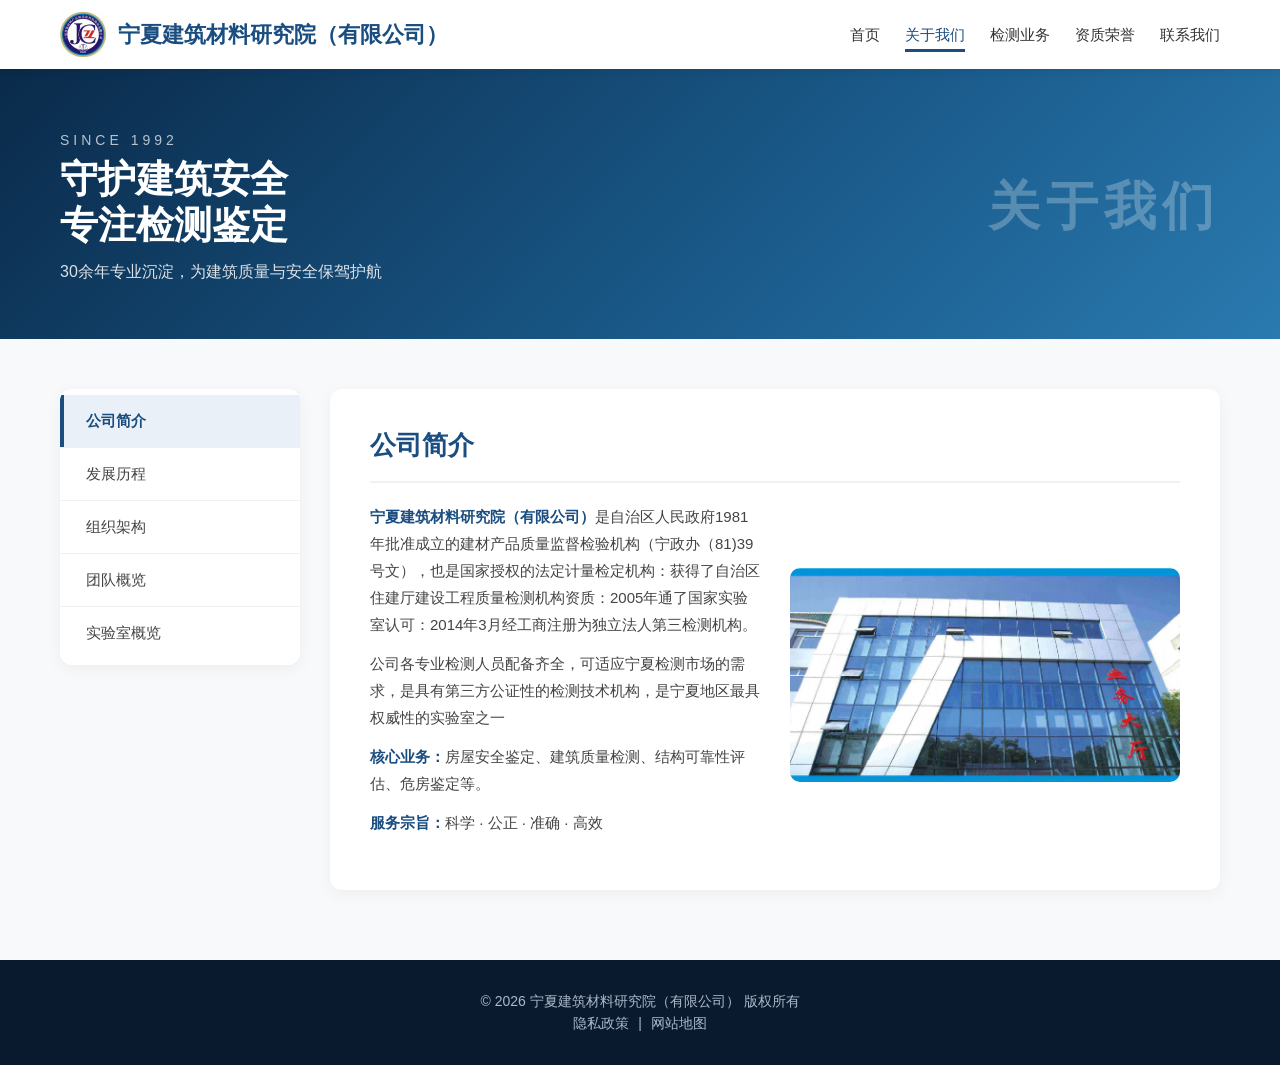
==== about.html @ aaa02e82 "首次提交：公司官网完整代码" ====
<!DOCTYPE html>
<html lang="zh-CN">
<head>
    <meta charset="UTF-8">
    <meta name="viewport" content="width=device-width, initial-scale=1.0">
    <title>关于我们 - 宁夏建筑材料研究院（有限公司）</title>
    <meta name="description" content="了解宁夏建筑材料研究院的发展历程、组织架构、企业理念与技术团队。">
    <link rel="stylesheet" href="css/style.css">
</head>
<body>

        <!-- ============================================================ -->
    <!-- 1. 顶部导航栏 -->
    <!-- ============================================================ -->
    <header>
        <div class="container">
            <div class="logo">
                <a href="index.html">
                    <img src="images/logo.jpg" class="logo-img">
                    <span class="logo-text">宁夏建筑材料研究院（有限公司）</span>
                </a>
            </div>
            <nav>
                <ul>
                    <li><a href="index.html">首页</a></li>
                    <li><a href="about.html" class="active">关于我们</a></li>
                    <li><a href="services.html">检测业务</a></li>
                    <li><a href="honor.html">资质荣誉</a></li>
                    <li><a href="contact.html">联系我们</a></li>
                </ul>
            </nav>
        </div>
    </header>

    <!-- ===== 横幅区域 ===== -->
    <section class="about-hero">
        <div class="container">
            <div class="about-hero-wrapper">
                <div class="about-hero-left">
                    <p class="about-hero-tag">SINCE 1992</p>
                    <h1>守护建筑安全<br>专注检测鉴定</h1>
                    <p class="about-hero-desc">30余年专业沉淀，为建筑质量与安全保驾护航</p>
                </div>
                <div class="about-hero-right">
                    <span class="about-hero-title">关于我们</span>
                </div>
            </div>
        </div>
    </section>

    <!-- ===== 主体：左侧导航 + 右侧内容 ===== -->
    <section class="about-body">
        <div class="container">
            <div class="about-body-wrapper">
                <!-- 左侧竖列导航 -->
                <aside class="about-sidebar">
                    <ul class="about-nav">
                        <li><a href="#" class="active" data-target="intro">公司简介</a></li>
                        <li><a href="#" data-target="history">发展历程</a></li>
                        <li><a href="#" data-target="structure">组织架构</a></li>
                        <li><a href="#" data-target="team">团队概览</a></li>
                        <li><a href="#" data-target="lab">实验室概览</a></li>
                    </ul>
                </aside>

                <!-- 右侧内容区域 -->
                <main class="about-content">
                    <!-- ===== 公司简介（默认显示） ===== -->
                    <div id="intro" class="about-panel active">
                        <h2>公司简介</h2>
                        <div class="about-panel-body">
                            <div class="about-text">
                                <p><strong>宁夏建筑材料研究院（有限公司）</strong>是自治区人民政府1981年批准成立的建材产品质量监督检验机构（宁政办（81)39号文），也是国家授权的法定计量检定机构：获得了自治区住建厅建设工程质量检测机构资质：2005年通了国家实验室认可：2014年3月经工商注册为独立法人第三检测机构。</p>
                                <p>公司各专业检测人员配备齐全，可适应宁夏检测市场的需求，是具有第三方公证性的检测技术机构，是宁夏地区最具权威性的实验室之一</p>
                                <p><strong>核心业务：</strong>房屋安全鉴定、建筑质量检测、结构可靠性评估、危房鉴定等。</p>
                                <p><strong>服务宗旨：</strong>科学 · 公正 · 准确 · 高效</p>
                            </div>
                            <div class="about-image">
                                <img src="images/研究院.png">
                            </div>
                        </div>
                    </div>

                    <!-- ===== 发展历程 ===== -->
                    <div id="history" class="about-panel">
                        <h2>发展历程</h2>
                        <div class="about-panel-body" style="grid-template-columns: 1fr;">
                            <div class="about-text" style="grid-column: 1 / -1;">
                                <ul class="timeline-list">
                                    <li><strong>1992年</strong> — 宁夏建筑材料研究所成立</li>
                                    <li><strong>2000年</strong> — 成为宁夏首批改制科技型企业</li>
                                    <li><strong>2004年</strong> — 启动石膏粉项目工程，开拓埃及、沙特、日本等国际市场</li>
                                    <li><strong>2005年</strong> — 国有资本退出，公司转变为职工持股公司</li>
                                    <li><strong>2008年</strong> — 被国家科技部确定为创新型（试点）企业，被自治区人民政府确定为自治区首批科技创新团队，并被国家科技部确定为首批国家技术转移示范机构。</li>
                                    <li><strong>2011年</strong> — 国家科技部确定为创新型企业并成为宁夏石膏技术服务专家基地，获中国建材联合会批复建设“国家建材业普及特种石膏工程技术研究中心”</li>
                                    <li><strong>2011年</strong> — 获得自治区中小企业公共服务示范平台</li>
                                    <li><strong>2025年</strong> — 公司党支部被评定为银川市住建系统三星级党组织</li>
                                </ul>
                            </div>
                        </div>
                    </div>

                    <!-- ===== 组织架构 ===== -->
                    <div id="structure" class="about-panel">
                        <h2>组织机构</h2>
                        <div class="about-panel-body" style="grid-template-columns: 1fr;">
                            <div class="about-image" style="min-height: 400px;">
                                <img src="images/组织架构.png" style="object-fit: contain; width: 100%; height: 100%;">
                            </div>
                        </div>
                    </div>


                    <!-- ===== 团队概览 ===== -->
                    <div id="team" class="about-panel">
                        <h2>团队概览</h2>
                        <div class="about-panel-body">
                            <div class="about-text">
                                <p>公司现有技术人员96人：</p>
                                <ul class="team-stats">
                                    <li><span class="stat-number">20+</span> 高级工程师</li>
                                    <li><span class="stat-number">30+</span> 中级工程师</li>
                                    <li><span class="stat-number">25+</span> 初级工程师</li>
                                    <li><span class="stat-number">100%</span> 持证上岗率</li>
                                </ul>
                                <p>团队成员均具备丰富的行业经验和扎实的专业功底，为客户提供专业、可靠的技术服务。</p>
                            </div>
                            <div class="about-image">
                                <img src="images/团队概览.jpg" alt="团队图">
                            </div>
                        </div>
                    </div>

                    <!-- ===== 实验室概览 ===== -->
                    <div id="lab" class="about-panel">
                        <h2>实验室概览</h2>
                        <div class="about-panel-body" style="grid-template-columns: 1fr;">
                            <div class="about-text" style="grid-column: 1 / -1;">
                                <div class="masonry-grid lab-masonry">
                                    <div class="masonry-item">
                                        <img src="images/安全三项实验室.png" alt="实验室环境">
                                    </div>
                                    <div class="masonry-item">
                                        <img src="images/成束燃烧实验室.png" alt="实验室环境">
                                    </div>
                                    <div class="masonry-item">
                                        <img src="images/单体燃烧实验室.png" alt="实验室环境">
                                    </div>
                                    <div class="masonry-item">
                                        <img src="images/钢材试验实验室.png" alt="实验室环境">
                                    </div>
                                    <div class="masonry-item">
                                        <img src="images/散热量实验室.png" alt="实验室环境">
                                    </div>
                                    <div class="masonry-item">
                                        <img src="images/建筑幕墙实验室.png" alt="实验室环境">
                                    </div>
                                    <div class="masonry-item">
                                        <img src="images/门窗，墙体保温实验室.png" alt="实验室环境">
                                    </div>
                                    <div class="masonry-item">
                                        <img src="images/耐火极限实验室.png" alt="实验室环境">
                                    </div>
                                    <div class="masonry-item">
                                        <img src="images/铺地材料实验室.png" alt="实验室环境">
                                    </div>
                                    <div class="masonry-item">
                                        <img src="images/甲醛气箱实验室.png" alt="实验室环境">
                                    </div>
                                    <div class="masonry-item">
                                        <img src="images/耐火度实验室.png" alt="实验室环境">
                                    </div>
                                </div>
                            </div>
                        </div>
                    </div>
                </main>
            </div>
        </div>
    </section>
                    

    <!-- ===== 页脚 ===== -->
    <footer>
        <div class="container">
            <p>&copy; 2026 宁夏建筑材料研究院（有限公司） 版权所有</p>
            <p><a href="#">隐私政策</a> | <a href="#">网站地图</a></p>
        </div>
    </footer>

    <!-- ===== 左侧导航切换逻辑 ===== -->
    <script>
        document.addEventListener('DOMContentLoaded', function() {
            const navLinks = document.querySelectorAll('.about-nav a');
            const panels = document.querySelectorAll('.about-panel');

            navLinks.forEach(link => {
                link.addEventListener('click', function(e) {
                    e.preventDefault();

                    // 移除所有导航的 active 状态
                    navLinks.forEach(l => l.classList.remove('active'));
                    // 给当前点击的导航加 active
                    this.classList.add('active');

                    // 隐藏所有面板
                    panels.forEach(p => p.classList.remove('active'));

                    // 显示对应面板
                    const target = this.getAttribute('data-target');
                    const targetPanel = document.getElementById(target);
                    if (targetPanel) {
                        targetPanel.classList.add('active');
                    }
                });
            });
        });
    </script>
</body>
</html>
---- css/style.css ----
/* ============================================================ */
/* 全局重置与基础设置 */
/* ============================================================ */
* {
    margin: 0;
    padding: 0;
    box-sizing: border-box;
}

body {
    font-family: "PingFang SC", "Microsoft YaHei", Arial, sans-serif;
    color: #1a1a2e;
    line-height: 1.6;
    background-color: #f8f9fa;
}

.container {
    max-width: 1200px;
    margin: 0 auto;
    padding: 0 20px;
}

a {
    text-decoration: none;
    color: #1a4d80;
    transition: color 0.3s;
}
a:hover { color: #0d2b4a; }

/* ============================================================ */
/* 按钮 */
/* ============================================================ */
.btn-primary {
    display: inline-block;
    background-color: #1a4d80;
    color: #fff;
    padding: 12px 32px;
    border-radius: 6px;
    font-weight: bold;
    transition: background-color 0.3s, transform 0.2s;
    border: none;
    cursor: pointer;
}
.btn-primary:hover {
    background-color: #0d2b4a;
    color: #fff;
    transform: translateY(-2px);
}

.btn-secondary {
    display: inline-block;
    color: #1a4d80;
    padding: 10px 28px;
    border: 2px solid #1a4d80;
    border-radius: 6px;
    font-weight: bold;
    transition: all 0.3s;
}
.btn-secondary:hover {
    background-color: #1a4d80;
    color: #fff;
    transform: translateY(-2px);
}

.text-center { text-align: center; }

/* ============================================================ */
/* 通用标题 */
/* ============================================================ */
section h2 {
    font-size: 32px;
    color: #1a4d80;
    text-align: center;
    margin-bottom: 10px;
}
section h2::after {
    content: "";
    display: block;
    width: 50px;
    height: 4px;
    background-color: #1a4d80;
    margin: 10px auto 0;
    border-radius: 2px;
}

.section-subtitle {
    text-align: center;
    color: #777;
    font-size: 16px;
    margin-bottom: 35px;
}

/* ============================================================ */
/* 1. 导航栏 */
/* ============================================================ */
header {
    background-color: #fff;
    box-shadow: 0 2px 10px rgba(0,0,0,0.08);
    position: sticky;
    top: 0;
    z-index: 100;
}
header .container {
    display: flex;
    justify-content: space-between;
    align-items: center;
    padding-top: 12px;
    padding-bottom: 12px;
}
.logo a {
    display: flex;
    align-items: center;
    gap: 12px;  /* logo和文字之间的间距 */
    text-decoration: none;
}

.logo-img {
    height: 45px;   /* 控制logo高度，宽度自适应 */
    width: auto;
    display: block;
}

.logo-text {
    font-size: 22px;
    font-weight: bold;
    color: #1a4d80;
    white-space: nowrap;  /* 防止文字换行 */
}
.logo .logo-text {
    font-size: 22px;
    font-weight: bold;
    color: #1a4d80;
}
nav ul {
    list-style: none;
    display: flex;
    gap: 25px;
}
nav ul li a {
    color: #333;
    font-weight: 500;
    padding: 6px 0;
    border-bottom: 3px solid transparent;
    transition: all 0.3s;
    font-size: 15px;
}
nav ul li a:hover,
nav ul li a.active {
    color: #1a4d80;
    border-bottom-color: #1a4d80;
}

/* ============================================================ */
/* 2. 首页横幅 */
/* ============================================================ */
.hero {
    padding: 70px 0 60px;
    color: #fff;
    text-align: center;
    position: relative;
    overflow: hidden;
}
.hero-content h1 {
    font-size: 40px;
    margin-bottom: 15px;
    letter-spacing: 2px;
}
.hero-content p {
    font-size: 18px;
    max-width: 700px;
    margin: 0 auto 25px;
    opacity: 0.92;
}
.hero-tags {
    display: flex;
    justify-content: center;
    gap: 25px;
    flex-wrap: wrap;
}
.hero-tags span {
    background: rgba(255,255,255,0.15);
    padding: 6px 20px;
    border-radius: 20px;
    font-size: 14px;
    backdrop-filter: blur(4px);
    border: 1px solid rgba(255,255,255,0.1);
}

/* ============================================================ */
/* 3. 核心业务*/
/* ============================================================ */
.services-preview {
    padding: 60px 0;
    background-color: #fff;
}

.service-grid {
    display: grid;
    grid-template-columns: repeat(auto-fit, minmax(280px, 1fr));
    gap: 30px;
}

.service-card {
    background-color: #fff;
    border-radius: 12px;
    overflow: hidden;
    box-shadow: 0 4px 16px rgba(0, 0, 0, 0.06);
    transition: transform 0.3s, box-shadow 0.3s;
    border: 1px solid #eee;
}

.service-card:hover {
    transform: translateY(-8px);
    box-shadow: 0 12px 36px rgba(26, 77, 128, 0.12);
}

/* 图片区域 - 高度加大 */
.service-card-image {
    width: 100%;
    height: 200px;  /* 比原来大 */
    overflow: hidden;
    background-color: #e8ecf1;
}

.service-card-image img {
    width: 100%;
    height: 100%;
    object-fit: cover;  /* 图片裁剪填满 */
    display: block;
    transition: transform 0.4s;
}

.service-card:hover .service-card-image img {
    transform: scale(1.04);  /* 悬停时轻微放大 */
}

/* 文字区域 */
.service-card-body {
    padding: 18px 20px 22px;
}

.service-card-body h3 {
    font-size: 20px;
    color: #1a4d80;
    margin-bottom: 6px;
    font-weight: 700;
}

.service-card-body p {
    font-size: 14px;
    color: #888;
    margin: 0;
    letter-spacing: 0.3px;
}

/* ============================================================ */
/* 4. 科研与技术 */
/* ============================================================ */
.research-section {
    padding: 60px 0;
    background-color: #f0f4f8;
}
.research-grid {
    display: grid;
    grid-template-columns: repeat(auto-fit, minmax(240px, 1fr));
    gap: 25px;
}
.research-item {
    background-color: #fff;
    padding: 30px 22px;
    border-radius: 12px;
    text-align: center;
    box-shadow: 0 4px 12px rgba(0,0,0,0.04);
    transition: transform 0.3s;
}
.research-item:hover { transform: translateY(-4px); }
.research-icon { font-size: 40px; margin-bottom: 12px; }
.research-item h3 { font-size: 18px; color: #1a4d80; margin-bottom: 8px; }
.research-item p { color: #666; font-size: 14px; }

/* ============================================================ */
/* 5. 资质荣誉轮播 */
/* ============================================================ */
.honor-section {
    padding: 60px 0;
    background-color: #fff;
}
.honorSwiper {
    padding: 10px 0 50px;
}

/* 卡片宽度固定，高度由图片自动撑开 */
.honorSwiper .swiper-slide {
    width: 100%;
    height: auto;  /* 高度自适应 */
    border-radius: 12px;
    overflow: hidden;
    display: flex;
    align-items: center;
    justify-content: center;
    background-color: #f8f9fa;
}

/* 图片完整显示，宽度撑满，高度自适应 */
.honorSwiper .swiper-slide img {
    width: 100%;
    height: auto;  /* 高度由图片自身比例决定 */
    display: block;
    border-radius: 12px;
}

/* Swiper 按钮与分页器 */
.swiper-button-next,
.swiper-button-prev {
    color: #1a4d80;
}
.swiper-pagination-bullet-active {
    background-color: #1a4d80;
}

/* ============================================================ */
/* 6. 典型案例（左大右四） */
/* ============================================================ */
.projects-section {
    padding: 60px 0;
    background-color: #f8f9fa;
}

/* 整体布局：左1/3，右2/3 */
.projects-layout {
    display: grid;
    grid-template-columns: 1fr 2fr;
    gap: 24px;
    align-items: stretch;
}

/* ===== 左侧大图 ===== */
.project-main {
    display: flex;
}

.project-card-large {
    width: 100%;
}

.project-card-large .project-image {
    height: auto;
    aspect-ratio: 3 / 4;   /* 竖版比例 */
    min-height: 300px;     /* 兜底：防止图片太小时比例失效 */
    overflow: hidden;
    background-color: #e8ecf1;
}
/* ===== 右侧田字格 ===== */
.projects-grid {
    display: grid;
    grid-template-columns: 1fr 1fr;
    gap: 24px;
    align-content: start;  /* 顶部对齐，防止拉伸 */
}
/* ===== 通用卡片样式 ===== */
.project-card {
    background-color: #fff;
    border-radius: 12px;
    overflow: hidden;
    box-shadow: 0 4px 12px rgba(0, 0, 0, 0.05);
    transition: transform 0.3s, box-shadow 0.3s;
}

.project-card:hover {
    transform: translateY(-6px);
    box-shadow: 0 12px 28px rgba(0, 0, 0, 0.10);
}

/* 图片区域 */
.project-image {
    width: 100%;
    height: auto;          /* 高度自适应 */
    aspect-ratio: 16 / 10; /* 固定宽高比，匹配你的图片比例（可调整） */
    overflow: hidden;
    background-color: #e8ecf1;
}

.project-image img {
    width: 100%;
    height: 100%;
    object-fit: cover;
    display: block;
    transition: transform 0.4s;
}

.project-card:hover .project-image img {
    transform: scale(1.04);
}

/* 案例名称（图片下方） */
.project-name {
    padding: 8px 10px 10px;
    font-size: 14px;
    font-weight: 600;
    color: #1a1a2e;
    text-align: center;
    letter-spacing: 0.5px;
    line-height: 1.4;
}

.project-card-large .project-name {
    font-size: 18px;
    padding: 16px 20px 20px;
}

/* ============================================================ */
/* 7. 联系方式区（四列并排） */
/* ============================================================ */
.contact-cta {
    padding: 50px 0;
    background: linear-gradient(135deg, #1a4d80 0%, #2a6ca8 100%);
    color: #fff;
}

.contact-cta h2 {
    font-size: 28px;
    color: #fff;
    text-align: center;
    margin-bottom: 30px;
}
.contact-cta h2::after {
    content: "";
    display: block;
    width: 50px;
    height: 4px;
    background-color: #fff;
    margin: 10px auto 0;
    border-radius: 2px;
}

/* 四列网格 */
.contact-cta-grid {
    display: grid;
    grid-template-columns: repeat(4, 1fr);  /* 四列等宽 */
    gap: 20px;
    align-items: center;
}

/* 每个信息项 */
.cta-item {
    text-align: center;
    padding: 10px 5px;
}

.cta-item .cta-icon {
    font-size: 30px;
    display: block;
    margin-bottom: 4px;
}
.cta-item p {
    font-size: 16px;
    font-weight: 500;
    margin: 0;
    word-break: break-word;
}
.cta-item small {
    opacity: 0.8;
    font-size: 13px;
}

/* 二维码特殊样式 */
.cta-qrcode .qrcode-image {
    width: 90px;
    height: 90px;
    object-fit: contain;
    display: block;
    margin: 0 auto 4px;
    border-radius: 8px;
    background-color: #fff;
    padding: 5px;
}

.cta-qrcode small {
    display: block;
}

/* 按钮 */
.contact-cta .btn-primary:hover {
    background-color: #e8ecf1;
    color: #0d2b4a;
}

/* ===== 响应式：平板 ===== */
@media (max-width: 992px) {
    .contact-cta-grid {
        grid-template-columns: repeat(2, 1fr);  /* 2列 */
        gap: 20px 30px;
    }
}

/* ===== 响应式：手机 ===== */
@media (max-width: 576px) {
    .contact-cta-grid {
        grid-template-columns: 1fr;  /* 1列 */
        gap: 16px;
    }
    .cta-qrcode .qrcode-image {
        width: 100px;
        height: 100px;
    }
}

/* ============================================================ */
/* 8. 页脚 */
/* ============================================================ */
footer {
    background-color: #0a1a2e;
    color: #aab8c9;
    padding: 30px 0;
    text-align: center;
    font-size: 14px;
}
footer a { color: #aab8c9; margin: 0 5px; }
footer a:hover { color: #fff; }

/* ============================================================ */
/* 响应式 */
/* ============================================================ */
@media (max-width: 992px) {
    .hero-content h1 { font-size: 32px; }
    .contact-cta-grid { grid-template-columns: 1fr 1fr; }
}
@media (max-width: 768px) {
    header .container { flex-direction: column; gap: 8px; }
    nav ul { gap: 14px; flex-wrap: wrap; justify-content: center; }
    nav ul li a { font-size: 14px; }
    .hero { padding: 45px 0 35px; }
    .hero-content h1 { font-size: 26px; }
    .hero-tags { gap: 10px; }
    .hero-tags span { font-size: 12px; padding: 4px 14px; }
    section h2 { font-size: 24px; }
    .service-grid { grid-template-columns: 1fr 1fr; }
    .research-grid { grid-template-columns: 1fr 1fr; }
    .projects-grid { grid-template-columns: repeat(3, 1fr); }
    .contact-cta-grid { grid-template-columns: 1fr; gap: 15px; }
}
@media (max-width: 480px) {
    .service-grid { grid-template-columns: 1fr; }
    .research-grid { grid-template-columns: 1fr; }
    .projects-grid { grid-template-columns: 1fr 1fr; }
    .hero-content h1 { font-size: 22px; }
    .btn-primary, .btn-secondary { padding: 10px 20px; font-size: 14px; }
}

/* ============================================================ */
/* 联系我们页面样式 */
/* ============================================================ */

/* ===== 横幅（与关于我们统一） ===== */
.page-hero {
    padding: 50px 0 45px;
    color: #fff;
}

.page-hero-wrapper {
    display: grid;
    grid-template-columns: 2fr 1fr;
    gap: 30px;
    align-items: center;
}

.page-hero-left h1 {
    font-size: 36px;
    margin-bottom: 6px;
}

.page-hero-left p {
    font-size: 17px;
    opacity: 0.85;
}

.page-hero-right {
    text-align: right;
}

.page-hero-title {
    font-size: 44px;
    font-weight: 700;
    opacity: 0.20;
    letter-spacing: 6px;
}

/* ===== 联系信息 + 地图 ===== */
.contact-section {
    padding: 50px 0 70px;
    background-color: #f8f9fa;
}

.contact-grid {
    display: grid;
    grid-template-columns: 1fr 2fr;
    gap: 40px;
    align-items: stretch;
}

/* ===== 左列：联系方式 ===== */
.contact-details {
    background-color: #fff;
    padding: 30px 28px;
    border-radius: 12px;
    box-shadow: 0 4px 16px rgba(0, 0, 0, 0.05);
}

.contact-details h2 {
    font-size: 22px;
    color: #1a4d80;
    margin-bottom: 18px;
    padding-bottom: 12px;
    border-bottom: 2px solid #eef2f7;
}
.contact-details h2::after {
    display: none;
}

.contact-item {
    display: flex;
    align-items: flex-start;
    gap: 14px;
    padding: 14px 0;
    border-bottom: 1px solid #f0f0f0;
}

.contact-item:last-child {
    border-bottom: none;
}

.contact-icon {
    font-size: 24px;
    flex-shrink: 0;
    width: 38px;
    text-align: center;
    margin-top: 2px;
}

.contact-item h3 {
    font-size: 13px;
    color: #999;
    font-weight: normal;
    margin-bottom: 2px;
    letter-spacing: 0.5px;
}

.contact-item p {
    font-size: 16px;
    color: #1a1a2e;
    font-weight: 500;
    margin: 0;
}

.contact-item .sub-text {
    font-size: 12px;
    color: #aaa;
    font-weight: normal;
}

.contact-item a {
    color: #1a4d80;
    text-decoration: none;
}

.contact-item a:hover {
    text-decoration: underline;
}

/* ===== 右列：地图 ===== */
.contact-map {
    background-color: #fff;
    padding: 20px 20px 16px;
    border-radius: 12px;
    box-shadow: 0 4px 16px rgba(0, 0, 0, 0.05);
    display: flex;
    flex-direction: column;
}

.contact-map h2 {
    font-size: 18px;
    color: #1a4d80;
    margin-bottom: 14px;
}
.contact-map h2::after {
    display: none;
}

.map-container {
    width: 100%;
    flex: 1;
    min-height: 400px;
    border-radius: 8px;
    overflow: hidden;
    background-color: #e8ecf1;
}

.map-container iframe {
    width: 100%;
    height: 100%;
    min-height: 400px;
    border: none;
    display: block;
}

/* ===== 响应式 ===== */
@media (max-width: 992px) {
    .contact-grid {
        grid-template-columns: 1fr 1.5fr;
        gap: 30px;
    }
    .page-hero-wrapper {
        grid-template-columns: 1fr;
        text-align: center;
    }
    .page-hero-right {
        text-align: center;
    }
    .page-hero-title {
        font-size: 32px;
    }
}

@media (max-width: 768px) {
    .page-hero {
        padding: 35px 0 30px;
    }
    .page-hero-left h1 {
        font-size: 28px;
    }
    .contact-grid {
        grid-template-columns: 1fr;
        gap: 24px;
    }
    .contact-details {
        padding: 20px;
    }
    .contact-item p {
        font-size: 15px;
    }
    .map-container {
        min-height: 280px;
    }
    .map-container iframe {
        min-height: 280px;
    }
    .contact-map {
        padding: 16px;
    }
}

@media (max-width: 480px) {
    .map-container {
        min-height: 220px;
    }
    .map-container iframe {
        min-height: 220px;
    }
    .page-hero-title {
        font-size: 24px;
    }
}

/* ============================================================ */
/* 关于我们页面样式 */
/* ============================================================ */

/* ===== 横幅 ===== */
.about-hero {
    background: linear-gradient(135deg, #0a2a4a 0%, #1a5a8a 60%, #2a7ab0 100%);
    color: #fff;
    padding: 60px 0 55px;
}

.about-hero-wrapper {
    display: grid;
    grid-template-columns: 2fr 1fr;
    gap: 30px;
    align-items: center;
}

.about-hero-left .about-hero-tag {
    font-size: 14px;
    letter-spacing: 4px;
    opacity: 0.7;
    margin-bottom: 6px;
    font-weight: 300;
}

.about-hero-left h1 {
    font-size: 38px;
    line-height: 1.2;
    margin-bottom: 10px;
}

.about-hero-left .about-hero-desc {
    font-size: 16px;
    opacity: 0.85;
}

.about-hero-right {
    text-align: right;
}

.about-hero-title {
    font-size: 52px;
    font-weight: 700;
    opacity: 0.25;
    letter-spacing: 6px;
    line-height: 1.1;
}

/* ===== 主体：左侧导航 + 右侧内容 ===== */
.about-body {
    padding: 50px 0 70px;
    background-color: #f8f9fa;
}

.about-body-wrapper {
    display: grid;
    grid-template-columns: 240px 1fr;
    gap: 30px;
    align-items: start;
}

/* ===== 左侧导航 ===== */
.about-sidebar {
    background-color: #fff;
    border-radius: 12px;
    box-shadow: 0 4px 16px rgba(0, 0, 0, 0.05);
    overflow: hidden;
    position: sticky;
    top: 80px;
}

.about-nav {
    list-style: none;
    padding: 6px 0;
    margin: 0;
}

.about-nav li {
    border-bottom: 1px solid #f0f0f0;
}

.about-nav li:last-child {
    border-bottom: none;
}

.about-nav a {
    display: block;
    padding: 14px 22px;
    color: #444;
    font-size: 15px;
    font-weight: 500;
    text-decoration: none;
    transition: all 0.3s;
    border-left: 4px solid transparent;
}

.about-nav a:hover {
    background-color: #f5f8fc;
    color: #1a4d80;
}

.about-nav a.active {
    background-color: #eaf0f8;
    color: #1a4d80;
    border-left-color: #1a4d80;
    font-weight: 600;
}

/* ===== 右侧内容面板 ===== */
.about-content {
    background-color: #fff;
    border-radius: 12px;
    box-shadow: 0 4px 16px rgba(0, 0, 0, 0.05);
    padding: 36px 40px 42px;
}

.about-panel {
    display: none;
}

.about-panel.active {
    display: block;
}

.about-panel h2 {
    font-size: 26px;
    color: #1a4d80;
    text-align: left;
    margin-bottom: 20px;
    padding-bottom: 14px;
    border-bottom: 2px solid #eef2f7;
}

.about-panel h2::after {
    display: none;
}

.about-panel-body {
    display: grid;
    grid-template-columns: 1fr 1fr;
    gap: 30px;
    align-items: center;
}

.about-text p {
    color: #444;
    line-height: 1.8;
    margin-bottom: 12px;
    font-size: 15px;
}

.about-text strong {
    color: #1a4d80;
}

.about-image {
    background-color: #e8ecf1;
    border-radius: 10px;
    overflow: hidden;
    min-height: 200px;
    display: flex;
    align-items: center;
    justify-content: center;
}

.about-image img {
    width: 100%;
    height: 100%;
    object-fit: cover;
    display: block;
    min-height: 200px;
}

/* ===== 发展历程时间线 ===== */
.timeline-list {
    list-style: none;
    padding: 0;
    margin: 0;
}

.timeline-list li {
    padding: 8px 0 8px 20px;
    border-left: 3px solid #1a4d80;
    margin-bottom: 8px;
    padding-left: 18px;
    color: #444;
    font-size: 15px;
}

.timeline-list li strong {
    color: #1a4d80;
}

/* ===== 组织架构列表 ===== */
.structure-list {
    list-style: none;
    padding: 0;
    margin: 0;
    display: grid;
    grid-template-columns: 1fr 1fr;
    gap: 6px 20px;
}

.structure-list li {
    padding: 6px 0;
    color: #444;
    font-size: 15px;
}

/* ===== 企业理念网格 ===== */
.culture-grid {
    display: grid;
    grid-template-columns: 1fr 1fr;
    gap: 16px;
}

.culture-item {
    background-color: #f5f8fc;
    padding: 16px 16px 14px;
    border-radius: 10px;
    text-align: center;
}

.culture-item .culture-icon {
    font-size: 28px;
    display: block;
    margin-bottom: 2px;
}

.culture-item h4 {
    font-size: 15px;
    color: #1a4d80;
    margin: 4px 0;
}

.culture-item p {
    font-size: 13px;
    color: #555;
    margin: 0;
}

/* ===== 团队统计 ===== */
.team-stats {
    list-style: none;
    padding: 0;
    margin: 0 0 12px 0;
    display: grid;
    grid-template-columns: 1fr 1fr;
    gap: 8px 20px;
}

.team-stats li {
    padding: 6px 0;
    color: #444;
    font-size: 15px;
}

.team-stats .stat-number {
    font-size: 22px;
    font-weight: 700;
    color: #1a4d80;
    margin-right: 4px;
}

/* ===== 实验室列表 ===== */
.lab-list {
    list-style: none;
    padding: 0;
    margin: 0 0 12px 0;
    display: grid;
    grid-template-columns: 1fr 1fr;
    gap: 4px 20px;
}

.lab-list li {
    padding: 4px 0;
    color: #444;
    font-size: 15px;
}

/* ===== 响应式 ===== */
@media (max-width: 992px) {
    .about-hero-wrapper {
        grid-template-columns: 1fr;
        text-align: center;
    }
    .about-hero-right {
        text-align: center;
    }
    .about-hero-title {
        font-size: 36px;
    }
    .about-body-wrapper {
        grid-template-columns: 1fr;
    }
    .about-sidebar {
        position: static;
    }
    .about-nav {
        display: flex;
        flex-wrap: wrap;
        padding: 4px;
    }
    .about-nav li {
        border-bottom: none;
    }
    .about-nav a {
        padding: 10px 18px;
        font-size: 14px;
        border-left: none;
        border-bottom: 3px solid transparent;
    }
    .about-nav a.active {
        border-left-color: transparent;
        border-bottom-color: #1a4d80;
    }
    .about-panel-body {
        grid-template-columns: 1fr;
        gap: 20px;
    }
    .about-content {
        padding: 24px 20px 28px;
    }
    .culture-grid {
        grid-template-columns: 1fr 1fr;
    }
}

@media (max-width: 576px) {
    .about-hero-left h1 {
        font-size: 26px;
    }
    .about-hero-title {
        font-size: 28px;
    }
    .about-nav a {
        padding: 8px 14px;
        font-size: 13px;
    }
    .structure-list {
        grid-template-columns: 1fr;
    }
    .culture-grid {
        grid-template-columns: 1fr;
    }
    .team-stats {
        grid-template-columns: 1fr 1fr;
    }
    .lab-list {
        grid-template-columns: 1fr;
    }
    .about-content {
        padding: 18px 14px 22px;
    }
}


/* ===== 资质荣誉 - 瀑布流图片网格（通用） ===== */
.masonry-grid {
    column-count: 3;           /* 默认3列 */
    column-gap: 20px;          /* 列间距 */
    padding: 4px 0 10px;
}

.masonry-item {
    break-inside: avoid;
    margin-bottom: 20px;       /* 行间距（宽松） */
    border-radius: 10px;
    overflow: hidden;
    background-color: #eef2f7;
    box-shadow: 0 4px 12px rgba(0, 0, 0, 0.06);
    transition: transform 0.3s, box-shadow 0.3s;
}

.masonry-item:hover {
    transform: translateY(-4px);
    box-shadow: 0 10px 28px rgba(0, 0, 0, 0.12);
}

.masonry-item img {
    width: 100%;
    display: block;
}

/* ===== 实验室专用：稍微宽松一点 ===== */
.lab-masonry {
    column-gap: 24px;
}

.lab-masonry .masonry-item {
    margin-bottom: 24px;
    border-radius: 12px;
}

/* ===== 响应式 ===== */
@media (max-width: 992px) {
    .masonry-grid {
        column-count: 2;        /* 平板变2列 */
        column-gap: 18px;
    }
    .lab-masonry .masonry-item {
        margin-bottom: 18px;
    }
}

@media (max-width: 576px) {
    .masonry-grid {
        column-count: 2;        /* 手机保持2列 */
        column-gap: 12px;
    }
    .lab-masonry .masonry-item {
        margin-bottom: 12px;
        border-radius: 8px;
    }
}


/* ============================================================ */
/* 检测业务页面样式 */
/* ============================================================ */

/* ===== 主体布局 ===== */
.services-body {
    padding: 40px 0 70px;
    background-color: #f8f9fa;
}

.services-body-wrapper {
    display: grid;
    grid-template-columns: 260px 1fr;
    gap: 30px;
    align-items: start;
}

/* ===== 左侧导航 ===== */
.services-sidebar {
    background-color: #fff;
    border-radius: 12px;
    box-shadow: 0 4px 16px rgba(0, 0, 0, 0.05);
    overflow: hidden;
    position: sticky;
    top: 80px;
    max-height: calc(100vh - 120px);
    overflow-y: auto;
}

.services-sidebar::-webkit-scrollbar {
    width: 4px;
}
.services-sidebar::-webkit-scrollbar-thumb {
    background: #c0c8d4;
    border-radius: 2px;
}

.services-nav {
    list-style: none;
    padding: 6px 0;
    margin: 0;
}

.services-nav li {
    border-bottom: 1px solid #f0f0f0;
}
.services-nav li:last-child {
    border-bottom: none;
}

.services-nav a {
    display: block;
    padding: 11px 20px;
    color: #444;
    font-size: 14px;
    font-weight: 500;
    text-decoration: none;
    transition: all 0.25s;
    border-left: 4px solid transparent;
}

.services-nav a:hover {
    background-color: #f5f8fc;
    color: #1a4d80;
}

.services-nav a.active {
    background-color: #eaf0f8;
    color: #1a4d80;
    border-left-color: #1a4d80;
    font-weight: 600;
}

/* ===== 右侧内容 ===== */
.services-content {
    background-color: #fff;
    border-radius: 12px;
    box-shadow: 0 4px 16px rgba(0, 0, 0, 0.05);
    padding: 32px 36px 40px;
}

.service-panel {
    display: none;
}

.service-panel.active {
    display: block;
}

.service-panel h2 {
    font-size: 26px;
    color: #1a4d80;
    margin-bottom: 20px;
    padding-bottom: 14px;
    border-bottom: 2px solid #eef2f7;
}
.service-panel h2::after {
    display: none;
}

.service-panel-body {
    display: flex;
    flex-direction: column;
    gap: 20px;
}

/* ===== 概览页统计卡片 ===== */
.overview-grid {
    display: grid;
    grid-template-columns: repeat(4, 1fr);
    gap: 16px;
    margin: 8px 0 12px;
}

.overview-item {
    background-color: #f5f8fc;
    padding: 18px 12px;
    border-radius: 10px;
    text-align: center;
}

.overview-number {
    font-size: 32px;
    font-weight: 700;
    color: #1a4d80;
    display: block;
    line-height: 1.2;
}

.overview-item p {
    font-size: 14px;
    color: #666;
    margin: 4px 0 0;
}

/* ===== 业务详情：图片双列 ===== */
.service-images {
    display: grid;
    grid-template-columns: 1fr 1fr;
    gap: 16px;
}

.service-images img {
    width: 100%;
    height: 200px;
    object-fit: cover;
    border-radius: 10px;
    background-color: #e8ecf1;
}

/* ===== 业务详情：信息区块 ===== */
.service-info {
    margin-top: 4px;
}

.service-info h3 {
    font-size: 17px;
    color: #1a4d80;
    margin-bottom: 6px;
    font-weight: 600;
}

.service-info p {
    color: #444;
    line-height: 1.8;
    font-size: 15px;
    margin: 0;
}

.service-info ul {
    margin: 4px 0 0 0;
    padding-left: 20px;
    columns: 2;
    column-gap: 30px;
}

.service-info ul li {
    color: #444;
    font-size: 14px;
    line-height: 1.8;
    break-inside: avoid;
}

/* ===== 响应式 ===== */
@media (max-width: 992px) {
    .services-body-wrapper {
        grid-template-columns: 1fr;
    }
    .services-sidebar {
        position: static;
        max-height: none;
        overflow-y: visible;
    }
    .services-nav {
        display: flex;
        flex-wrap: wrap;
        padding: 4px;
    }
    .services-nav li {
        border-bottom: none;
    }
    .services-nav a {
        padding: 8px 16px;
        font-size: 13px;
        border-left: none;
        border-bottom: 3px solid transparent;
    }
    .services-nav a.active {
        border-left-color: transparent;
        border-bottom-color: #1a4d80;
    }
    .services-content {
        padding: 24px 20px 28px;
    }
    .service-images {
        grid-template-columns: 1fr;
    }
    .service-images img {
        height: 180px;
    }
    .service-info ul {
        columns: 1;
    }
    .overview-grid {
        grid-template-columns: 1fr 1fr;
    }
}

@media (max-width: 576px) {
    .service-panel h2 {
        font-size: 22px;
    }
    .service-images img {
        height: 150px;
    }
    .overview-grid {
        grid-template-columns: 1fr 1fr;
        gap: 10px;
    }
    .overview-number {
        font-size: 26px;
    }
    .services-content {
        padding: 18px 14px 22px;
    }
}

/* ===== 核心业务卡片 - 可点击链接 ===== */
.service-card-link {
    display: block;
    text-decoration: none;
    color: inherit;
    transition: transform 0.3s, box-shadow 0.3s;
}

.service-card-link:hover {
    transform: translateY(-6px);
}

/* 悬停时卡片阴影加深 */
.service-card-link:hover .service-card {
    box-shadow: 0 12px 36px rgba(26, 77, 128, 0.15);
}

/* 确保卡片本身没有额外的悬停冲突 */
.service-card-link .service-card {
    transition: box-shadow 0.3s;
    height: 100%;
}

/* ============================================================ */
/* 资质荣誉页面样式 */
/* ============================================================ */

.honor-body {
    padding: 40px 0 70px;
    background-color: #f8f9fa;
}

.honor-body-wrapper {
    display: grid;
    grid-template-columns: 220px 1fr;
    gap: 30px;
    align-items: start;
}

/* ===== 左侧导航 ===== */
.honor-sidebar {
    background-color: #fff;
    border-radius: 12px;
    box-shadow: 0 4px 16px rgba(0, 0, 0, 0.05);
    overflow: hidden;
    position: sticky;
    top: 80px;
}

.honor-nav {
    list-style: none;
    padding: 6px 0;
    margin: 0;
}

.honor-nav li {
    border-bottom: 1px solid #f0f0f0;
}
.honor-nav li:last-child {
    border-bottom: none;
}

.honor-nav a {
    display: block;
    padding: 14px 22px;
    color: #444;
    font-size: 15px;
    font-weight: 500;
    text-decoration: none;
    transition: all 0.3s;
    border-left: 4px solid transparent;
}

.honor-nav a:hover {
    background-color: #f5f8fc;
    color: #1a4d80;
}

.honor-nav a.active {
    background-color: #eaf0f8;
    color: #1a4d80;
    border-left-color: #1a4d80;
    font-weight: 600;
}

/* ===== 右侧内容 ===== */
.honor-content {
    background-color: #fff;
    border-radius: 12px;
    box-shadow: 0 4px 16px rgba(0, 0, 0, 0.05);
    padding: 32px 36px 40px;
}

.honor-panel {
    display: none;
}

.honor-panel.active {
    display: block;
}

.honor-panel h2 {
    font-size: 26px;
    color: #1a4d80;
    margin-bottom: 20px;
    padding-bottom: 14px;
    border-bottom: 2px solid #eef2f7;
}
.honor-panel h2::after {
    display: none;
}

.honor-panel-body {
    display: flex;
    flex-direction: column;
    gap: 20px;
}

/* ===== 瀑布流 - 资质荣誉专用 ===== */
.honor-masonry {
    column-count: 3;
    column-gap: 20px;
    padding: 4px 0 10px;
}

.honor-masonry .masonry-item {
    break-inside: avoid;
    margin-bottom: 20px;
    border-radius: 10px;
    overflow: hidden;
    background-color: #eef2f7;
    box-shadow: 0 4px 12px rgba(0, 0, 0, 0.06);
    transition: transform 0.3s, box-shadow 0.3s;
}

.honor-masonry .masonry-item:hover {
    transform: translateY(-4px);
    box-shadow: 0 10px 28px rgba(0, 0, 0, 0.12);
}

.honor-masonry .masonry-item img {
    width: 100%;
    display: block;
}

/* ===== 响应式 ===== */
@media (max-width: 992px) {
    .honor-body-wrapper {
        grid-template-columns: 1fr;
    }
    .honor-sidebar {
        position: static;
    }
    .honor-nav {
        display: flex;
        flex-wrap: wrap;
        padding: 4px;
    }
    .honor-nav li {
        border-bottom: none;
    }
    .honor-nav a {
        padding: 10px 18px;
        font-size: 14px;
        border-left: none;
        border-bottom: 3px solid transparent;
    }
    .honor-nav a.active {
        border-left-color: transparent;
        border-bottom-color: #1a4d80;
    }
    .honor-content {
        padding: 24px 20px 28px;
    }
    .honor-masonry {
        column-count: 2;
        column-gap: 18px;
    }
    .honor-masonry .masonry-item {
        margin-bottom: 18px;
    }
}

@media (max-width: 576px) {
    .honor-panel h2 {
        font-size: 22px;
    }
    .honor-content {
        padding: 18px 14px 22px;
    }
    .honor-masonry {
        column-count: 2;
        column-gap: 12px;
    }
    .honor-masonry .masonry-item {
        margin-bottom: 12px;
        border-radius: 8px;
    }
}
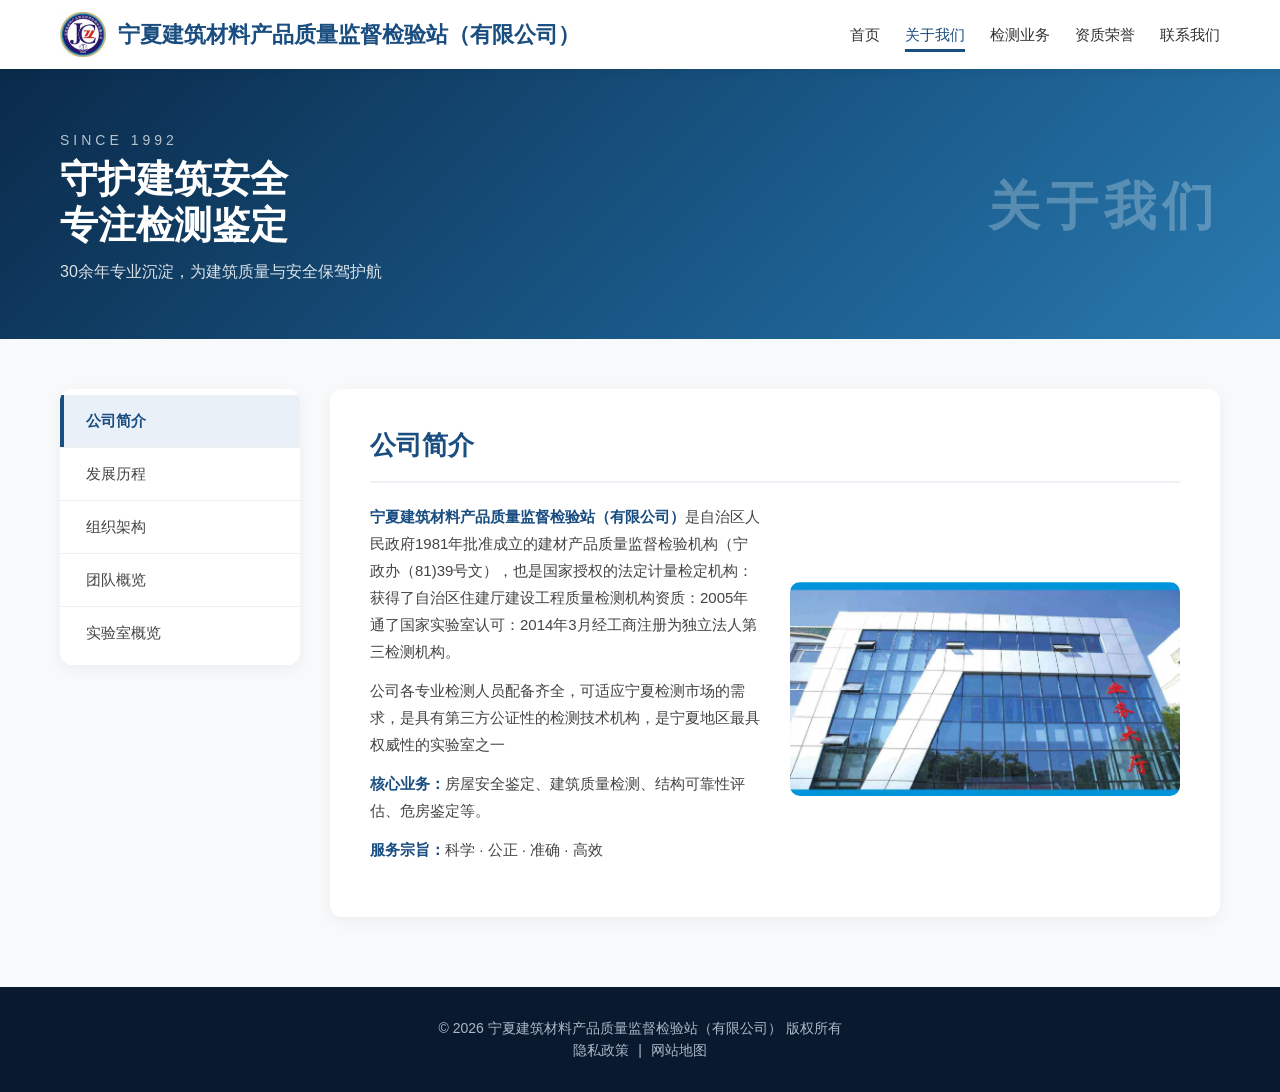
==== commit b645bf2c: "更新：修改了公司名称以及团队照片" ====
--- a/about.html
+++ b/about.html
@@ -3,7 +3,7 @@
 <head>
     <meta charset="UTF-8">
     <meta name="viewport" content="width=device-width, initial-scale=1.0">
-    <title>关于我们 - 宁夏建筑材料研究院（有限公司）</title>
+    <title>关于我们 - 宁夏建筑材料产品质量监督检验站（有限公司）</title>
     <meta name="description" content="了解宁夏建筑材料研究院的发展历程、组织架构、企业理念与技术团队。">
     <link rel="stylesheet" href="css/style.css">
 </head>
@@ -17,7 +17,7 @@
             <div class="logo">
                 <a href="index.html">
                     <img src="images/logo.jpg" class="logo-img">
-                    <span class="logo-text">宁夏建筑材料研究院（有限公司）</span>
+                    <span class="logo-text">宁夏建筑材料产品质量监督检验站（有限公司）</span>
                 </a>
             </div>
             <nav>
@@ -70,7 +70,7 @@
                         <h2>公司简介</h2>
                         <div class="about-panel-body">
                             <div class="about-text">
-                                <p><strong>宁夏建筑材料研究院（有限公司）</strong>是自治区人民政府1981年批准成立的建材产品质量监督检验机构（宁政办（81)39号文），也是国家授权的法定计量检定机构：获得了自治区住建厅建设工程质量检测机构资质：2005年通了国家实验室认可：2014年3月经工商注册为独立法人第三检测机构。</p>
+                                <p><strong>宁夏建筑材料产品质量监督检验站（有限公司）</strong>是自治区人民政府1981年批准成立的建材产品质量监督检验机构（宁政办（81)39号文），也是国家授权的法定计量检定机构：获得了自治区住建厅建设工程质量检测机构资质：2005年通了国家实验室认可：2014年3月经工商注册为独立法人第三检测机构。</p>
                                 <p>公司各专业检测人员配备齐全，可适应宁夏检测市场的需求，是具有第三方公证性的检测技术机构，是宁夏地区最具权威性的实验室之一</p>
                                 <p><strong>核心业务：</strong>房屋安全鉴定、建筑质量检测、结构可靠性评估、危房鉴定等。</p>
                                 <p><strong>服务宗旨：</strong>科学 · 公正 · 准确 · 高效</p>
@@ -126,7 +126,7 @@
                                 <p>团队成员均具备丰富的行业经验和扎实的专业功底，为客户提供专业、可靠的技术服务。</p>
                             </div>
                             <div class="about-image">
-                                <img src="images/团队概览.jpg" alt="团队图">
+                                <img src="images/团队.jpg" alt="团队图">
                             </div>
                         </div>
                     </div>
@@ -183,7 +183,7 @@
     <!-- ===== 页脚 ===== -->
     <footer>
         <div class="container">
-            <p>&copy; 2026 宁夏建筑材料研究院（有限公司） 版权所有</p>
+            <p>&copy; 2026 宁夏建筑材料产品质量监督检验站（有限公司） 版权所有</p>
             <p><a href="#">隐私政策</a> | <a href="#">网站地图</a></p>
         </div>
     </footer>
